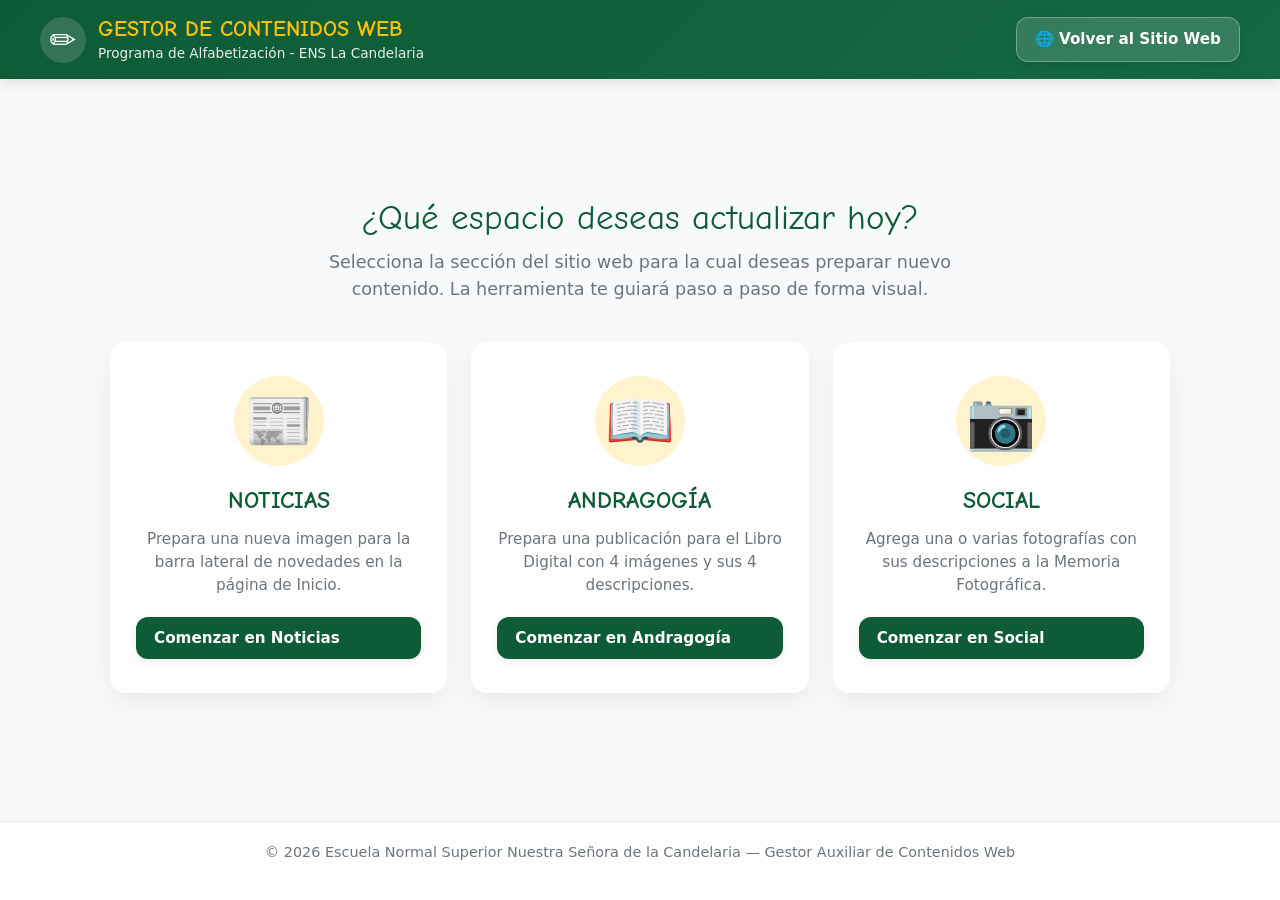
==== gestor/index.html @ 1190cb8b "adición de gestión se incluyo un espacio diseñado par ala publicación de los elementos actualizables" ====
<!DOCTYPE html>
<html lang="es">

<head>
    <meta charset="UTF-8">
    <meta name="viewport" content="width=device-width, initial-scale=1.0">
    <title>Gestor de Contenidos Web | Alfabetización ENS</title>
    <meta name="description" content="Herramienta intuitiva y visual para la preparación de contenidos de Noticias, Andragogía y Reseña Social.">
    <!-- Fonts -->
    <link rel="preconnect" href="https://fonts.googleapis.com">
    <link rel="preconnect" href="https://fonts.gstatic.com" crossorigin>
    <link href="https://fonts.googleapis.com/css2?family=Comic+Neue:wght@400;700&family=Patrick+Hand&display=swap" rel="stylesheet">
    <!-- Bootstrap 5 CDN -->
    <link href="https://cdn.jsdelivr.net/npm/bootstrap@5.3.2/dist/css/bootstrap.min.css" rel="stylesheet">
    <!-- Estilos del Gestor -->
    <link rel="stylesheet" href="./css/gestor.css">
</head>

<body>

    <!-- Encabezado Institucional -->
    <header class="gestor-header">
        <div class="gestor-header-container">
            <a href="../index.html" class="gestor-brand">
                <div class="gestor-brand-icon">✏️</div>
                <div class="gestor-brand-text">
                    <h1>GESTOR DE CONTENIDOS WEB</h1>
                    <p>Programa de Alfabetización - ENS La Candelaria</p>
                </div>
            </a>
            <div class="nav-controles-globales">
                <a href="../index.html" class="btn-gestor btn-gestor-outline-light">🌐 Volver al Sitio Web</a>
            </div>
        </div>
    </header>

    <!-- Barra de Navegación del Flujo Activo (Control de Pasos) -->
    <nav class="gestor-main" style="margin-bottom: 0; padding-bottom: 0;">
        <div id="barra-pasos" class="pasos-bar" style="display: none;">
            <div id="btn-inicio-nav" class="btn-gestor btn-gestor-secondary" style="margin-right: 15px; cursor: pointer;">
                🏠 Inicio
            </div>
            <div class="paso-item activo" id="paso-1">
                <div class="paso-numero">1</div>
                <span>Cargar Contenido</span>
            </div>
            <div class="paso-linea" id="linea-1"></div>
            <div class="paso-item" id="paso-2">
                <div class="paso-numero">2</div>
                <span>Vista Previa</span>
            </div>
            <div class="paso-linea" id="linea-2"></div>
            <div class="paso-item" id="paso-3">
                <div class="paso-numero">3</div>
                <span>Obtener Resultado</span>
            </div>
        </div>
    </nav>

    <!-- Área Principal de la Aplicación -->
    <main class="gestor-main">

        <!-- Banner de Alerta / Mensajes al Usuario -->
        <div id="alerta-mensaje" class="alert alert-warning alert-dismissible fade show" role="alert" style="display: none; border-radius: 12px;">
            <span id="alerta-texto"></span>
            <button type="button" class="btn-close" onclick="ocultarAlerta()"></button>
        </div>

        <!-- ====================================================================
             1. PANTALLA INICIAL (DASHBOARD - SELECCIÓN DE SECCIÓN)
             ==================================================================== -->
        <section id="seccion-inicio" class="seccion-flujo activa">
            <div class="panel-bienvenida">
                <h2>¿Qué espacio deseas actualizar hoy?</h2>
                <p>Selecciona la sección del sitio web para la cual deseas preparar nuevo contenido. La herramienta te guiará paso a paso de forma visual.</p>
            </div>

            <div class="grid-opciones-inicio">
                <!-- Tarjeta 1: Noticias -->
                <div class="tarjeta-opcion" onclick="iniciarModulo('noticias')">
                    <div class="tarjeta-icono">📰</div>
                    <div class="tarjeta-titulo">NOTICIAS</div>
                    <div class="tarjeta-desc">Prepara una nueva imagen para la barra lateral de novedades en la página de Inicio.</div>
                    <button class="btn-gestor btn-gestor-primary w-100 mt-auto">Comenzar en Noticias</button>
                </div>

                <!-- Tarjeta 2: Andragogía -->
                <div class="tarjeta-opcion" onclick="iniciarModulo('andragogia')">
                    <div class="tarjeta-icono">📖</div>
                    <div class="tarjeta-titulo">ANDRAGOGÍA</div>
                    <div class="tarjeta-desc">Prepara una publicación para el Libro Digital con 4 imágenes y sus 4 descripciones.</div>
                    <button class="btn-gestor btn-gestor-primary w-100 mt-auto">Comenzar en Andragogía</button>
                </div>

                <!-- Tarjeta 3: Social -->
                <div class="tarjeta-opcion" onclick="iniciarModulo('social')">
                    <div class="tarjeta-icono">📷</div>
                    <div class="tarjeta-titulo">SOCIAL</div>
                    <div class="tarjeta-desc">Agrega una o varias fotografías con sus descripciones a la Memoria Fotográfica.</div>
                    <button class="btn-gestor btn-gestor-primary w-100 mt-auto">Comenzar en Social</button>
                </div>
            </div>
        </section>

        <!-- ====================================================================
             2. MÓDULO DE NOTICIAS
             ==================================================================== -->
        <section id="seccion-noticias" class="seccion-flujo">

            <!-- Noticias - Paso 1: Cargar Imagen -->
            <div id="noticias-paso-1" class="flujo-paso-sub">
                <div class="text-center mb-4">
                    <h3 style="color: var(--verde-principal); font-family: var(--fuente-titulos);">Selecciona la imagen de la noticia</h3>
                    <p class="text-muted">Arrastra el archivo de imagen o haz clic en el recuadro para seleccionar desde tu computador.</p>
                </div>

                <div class="dropzone-container" id="noticias-dropzone" onclick="document.getElementById('noticias-file-input').click()">
                    <div class="dropzone-icon">🖼️</div>
                    <div class="dropzone-texto">Haz clic o arrastra tu imagen aquí</div>
                    <div class="dropzone-subtexto">Formatos aceptados: JPG, PNG, WEBP</div>
                    <button type="button" class="btn-gestor btn-gestor-primary">Seleccionar Imagen</button>
                    <input type="file" id="noticias-file-input" class="input-file-oculto" accept="image/*" onchange="cargarImagenNoticia(this.files[0])">
                </div>
            </div>

            <!-- Noticias - Paso 2: Previsualización -->
            <div id="noticias-paso-2" class="flujo-paso-sub" style="display: none;">
                <div class="text-center mb-3">
                    <h3 style="color: var(--verde-principal); font-family: var(--fuente-titulos);">Vista Previa de la Noticia</h3>
                    <p class="text-muted">Así lucirá tu imagen dentro de la barra lateral del sitio.</p>
                </div>

                <div class="row justify-content-center">
                    <div class="col-md-6">
                        <div class="preview-box">
                            <div class="preview-img-container">
                                <img id="noticias-img-preview" src="" alt="Vista Previa de Noticia">
                            </div>
                            <div class="d-flex justify-content-center gap-3">
                                <button class="btn-gestor btn-gestor-secondary" onclick="irAPasoNoticias(1)">📷 Cambiar Imagen</button>
                                <button class="btn-gestor btn-gestor-primary" onclick="confirmarNoticias()">✅ Confirmar e Ir al Resultado</button>
                            </div>
                        </div>
                    </div>
                </div>
            </div>

            <!-- Noticias - Paso 3: Código y Salida -->
            <div id="noticias-paso-3" class="flujo-paso-sub" style="display: none;">
                <div class="panel-salida">
                    <h3 class="text-center mb-3" style="color: var(--verde-principal); font-family: var(--fuente-titulos);">¡Contenido Preparado con Éxito! 🎉</h3>
                    <p class="text-center text-muted">Copia el fragmento de contenido preparado o descarga tu imagen optimizada.</p>

                    <label class="campo-label mb-2">Fragmento de contenido generado:</label>
                    <pre class="caja-codigo" id="noticias-codigo-output"></pre>

                    <div class="barra-acciones-final">
                        <button class="btn-gestor btn-gestor-warning" onclick="copiarCodigo('noticias-codigo-output')">📋 Copiar Código</button>
                        <button class="btn-gestor btn-gestor-primary" onclick="descargarImagenNoticia()">💾 Descargar Imagen</button>
                        <button class="btn-gestor btn-gestor-secondary" onclick="reiniciarFlujo()">➕ Preparar Otro Contenido</button>
                    </div>
                </div>
            </div>
        </section>

        <!-- ====================================================================
             3. MÓDULO DE ANDRAGOGÍA (4 Fotos + 4 Textos)
             ==================================================================== -->
        <section id="seccion-andragogia" class="seccion-flujo">

            <!-- Andragogía - Paso 1: Formulario -->
            <div id="andragogia-paso-1" class="flujo-paso-sub">
                <div class="text-center mb-4">
                    <h3 style="color: var(--verde-principal); font-family: var(--fuente-titulos);">Crear Publicación para el Libro Digital</h3>
                    <p class="text-muted">Carga 4 imágenes y escribe las 4 descripciones correspondientes para completar las 2 páginas del libro.</p>
                </div>

                <div class="grid-bloques-andragogia">

                    <!-- Bloque 1: Primera Página (Imagen Principal) -->
                    <div class="tarjeta-bloque-andro destacado">
                        <div class="bloque-andro-titulo">
                            <span>📄 Página 1 (Izquierda): Imagen Principal y Resumen</span>
                        </div>
                        <div class="bloque-andro-body">
                            <div class="campo-grupo">
                                <label class="campo-label">Fotografía Grande (Página 1)</label>
                                <div class="dropzone-container p-3" onclick="document.getElementById('andro-file-1').click()">
                                    <div id="andro-preview-thumb-1" class="mb-2">📷 Sin imagen seleccionada</div>
                                    <button type="button" class="btn-gestor btn-gestor-secondary btn-sm">Seleccionar Foto 1</button>
                                    <input type="file" id="andro-file-1" class="input-file-oculto" accept="image/*" onchange="cargarFotoAndro(0, this.files[0])">
                                </div>
                            </div>
                            <div class="campo-grupo">
                                <label class="campo-label">Texto explicativo principal (Página 1)</label>
                                <textarea id="andro-texto-1" class="campo-textarea" placeholder="Escribe aquí el texto amplio o descripción detallada para la primera página..."></textarea>
                            </div>
                        </div>
                    </div>

                    <!-- Bloque 2: Segunda Página - Foto 2 -->
                    <div class="tarjeta-bloque-andro">
                        <div class="bloque-andro-titulo">
                            <span>📄 Página 2 (Derecha) - Bloque Superior</span>
                        </div>
                        <div class="bloque-andro-body">
                            <div class="campo-grupo">
                                <label class="campo-label">Fotografía 2</label>
                                <div class="dropzone-container p-3" onclick="document.getElementById('andro-file-2').click()">
                                    <div id="andro-preview-thumb-2" class="mb-2">📷 Sin imagen seleccionada</div>
                                    <button type="button" class="btn-gestor btn-gestor-secondary btn-sm">Seleccionar Foto 2</button>
                                    <input type="file" id="andro-file-2" class="input-file-oculto" accept="image/*" onchange="cargarFotoAndro(1, this.files[0])">
                                </div>
                            </div>
                            <div class="campo-grupo">
                                <label class="campo-label">Descripción corta 2</label>
                                <textarea id="andro-texto-2" class="campo-textarea" placeholder="Descripción breve para la foto 2..."></textarea>
                            </div>
                        </div>
                    </div>

                    <!-- Bloque 3: Segunda Página - Foto 3 -->
                    <div class="tarjeta-bloque-andro">
                        <div class="bloque-andro-titulo">
                            <span>📄 Página 2 (Derecha) - Bloque Central</span>
                        </div>
                        <div class="bloque-andro-body">
                            <div class="campo-grupo">
                                <label class="campo-label">Fotografía 3</label>
                                <div class="dropzone-container p-3" onclick="document.getElementById('andro-file-3').click()">
                                    <div id="andro-preview-thumb-3" class="mb-2">📷 Sin imagen seleccionada</div>
                                    <button type="button" class="btn-gestor btn-gestor-secondary btn-sm">Seleccionar Foto 3</button>
                                    <input type="file" id="andro-file-3" class="input-file-oculto" accept="image/*" onchange="cargarFotoAndro(2, this.files[0])">
                                </div>
                            </div>
                            <div class="campo-grupo">
                                <label class="campo-label">Descripción corta 3</label>
                                <textarea id="andro-texto-3" class="campo-textarea" placeholder="Descripción breve para la foto 3..."></textarea>
                            </div>
                        </div>
                    </div>

                    <!-- Bloque 4: Segunda Página - Foto 4 -->
                    <div class="tarjeta-bloque-andro">
                        <div class="bloque-andro-titulo">
                            <span>📄 Página 2 (Derecha) - Bloque Inferior</span>
                        </div>
                        <div class="bloque-andro-body">
                            <div class="campo-grupo">
                                <label class="campo-label">Fotografía 4</label>
                                <div class="dropzone-container p-3" onclick="document.getElementById('andro-file-4').click()">
                                    <div id="andro-preview-thumb-4" class="mb-2">📷 Sin imagen seleccionada</div>
                                    <button type="button" class="btn-gestor btn-gestor-secondary btn-sm">Seleccionar Foto 4</button>
                                    <input type="file" id="andro-file-4" class="input-file-oculto" accept="image/*" onchange="cargarFotoAndro(3, this.files[0])">
                                </div>
                            </div>
                            <div class="campo-grupo">
                                <label class="campo-label">Descripción corta 4</label>
                                <textarea id="andro-texto-4" class="campo-textarea" placeholder="Descripción breve para la foto 4..."></textarea>
                            </div>
                        </div>
                    </div>
                </div>

                <div class="text-center mb-4">
                    <button class="btn-gestor btn-gestor-primary btn-lg" onclick="validarYVistaPreviaAndragogia()">👁️ Ver Vista Previa del Libro</button>
                </div>
            </div>

            <!-- Andragogía - Paso 2: Vista Previa Libro -->
            <div id="andragogia-paso-2" class="flujo-paso-sub" style="display: none;">
                <div class="text-center mb-3">
                    <h3 style="color: var(--verde-principal); font-family: var(--fuente-titulos);">Vista Previa del Libro Digital</h3>
                    <p class="text-muted">Así se visualizará la publicación de 2 páginas en la sección de Andragogía.</p>
                </div>

                <div class="libro-preview-wrapper">
                    <div class="libro-mock">
                        <!-- Página Izquierda -->
                        <div class="libro-pagina-izq">
                            <div class="foto-principal-container mb-3" style="height: 200px; background: #eee;">
                                <img id="andro-prev-img-1" src="" alt="Foto 1" style="width: 100%; height: 100%; object-fit: cover;">
                            </div>
                            <h4 style="color: var(--verde-principal); font-family: var(--fuente-titulos); margin-bottom: 8px;">Publicación de Andragogía</h4>
                            <p id="andro-prev-txt-1" style="font-size: 0.95rem; line-height: 1.5; color: #444; margin: 0;"></p>
                        </div>
                        <!-- Página Derecha -->
                        <div class="libro-pagina-der">
                            <div class="d-flex flex-column gap-2 h-100 justify-content-between">
                                <div class="d-flex gap-2 align-items-center p-2 rounded" style="background: #F5F5DC;">
                                    <img id="andro-prev-img-2" src="" style="width: 80px; height: 65px; object-fit: cover; border-radius: 4px;">
                                    <p id="andro-prev-txt-2" class="m-0 small text-dark"></p>
                                </div>
                                <div class="d-flex gap-2 align-items-center p-2 rounded" style="background: #F5F5DC;">
                                    <img id="andro-prev-img-3" src="" style="width: 80px; height: 65px; object-fit: cover; border-radius: 4px;">
                                    <p id="andro-prev-txt-3" class="m-0 small text-dark"></p>
                                </div>
                                <div class="d-flex gap-2 align-items-center p-2 rounded" style="background: #F5F5DC;">
                                    <img id="andro-prev-img-4" src="" style="width: 80px; height: 65px; object-fit: cover; border-radius: 4px;">
                                    <p id="andro-prev-txt-4" class="m-0 small text-dark"></p>
                                </div>
                            </div>
                        </div>
                    </div>
                </div>

                <div class="d-flex justify-content-center gap-3 mt-4">
                    <button class="btn-gestor btn-gestor-secondary" onclick="irAPasoAndragogia(1)">✏️ Modificar Datos</button>
                    <button class="btn-gestor btn-gestor-primary" onclick="confirmarAndragogia()">✅ Confirmar e Ir al Resultado</button>
                </div>
            </div>

            <!-- Andragogía - Paso 3: Salida -->
            <div id="andragogia-paso-3" class="flujo-paso-sub" style="display: none;">
                <div class="panel-salida">
                    <h3 class="text-center mb-3" style="color: var(--verde-principal); font-family: var(--fuente-titulos);">¡Publicación de Libro Generada! 🎉</h3>
                    <p class="text-center text-muted">Copia la estructura HTML para agregar a `andragogia.html` o descarga los archivos procesados.</p>

                    <label class="campo-label mb-2">Estructura de la publicación preparada:</label>
                    <pre class="caja-codigo" id="andragogia-codigo-output"></pre>

                    <div class="barra-acciones-final">
                        <button class="btn-gestor btn-gestor-warning" onclick="copiarCodigo('andragogia-codigo-output')">📋 Copiar Código HTML</button>
                        <button class="btn-gestor btn-gestor-primary" onclick="descargarImagenesAndragogia()">💾 Descargar Imágenes</button>
                        <button class="btn-gestor btn-gestor-secondary" onclick="reiniciarFlujo()">➕ Preparar Otra Publicación</button>
                    </div>
                </div>
            </div>
        </section>

        <!-- ====================================================================
             4. MÓDULO SOCIAL (Fotografías Polaroid Dinámicas)
             ==================================================================== -->
        <section id="seccion-social" class="seccion-flujo">

            <!-- Social - Paso 1: Agregar Fotografías -->
            <div id="social-paso-1" class="flujo-paso-sub">
                <div class="d-flex justify-content-between align-items-center mb-4 flex-wrap gap-2">
                    <div>
                        <h3 style="color: var(--verde-principal); font-family: var(--fuente-titulos); margin: 0;">Álbum de Memoria Fotográfica</h3>
                        <p class="text-muted m-0">Agrega las fotografías que deseas incorporar al álbum social.</p>
                    </div>
                    <button class="btn-gestor btn-gestor-primary" onclick="agregarTarjetaFotoSocial()">➕ Agregar Fotografía</button>
                </div>

                <!-- Lista Dinámica de Tarjetas de Edición -->
                <div id="contenedor-fotos-social" class="lista-fotos-social">
                    <!-- Se llenará dinámicamente mediante JS -->
                </div>

                <div class="text-center my-4">
                    <button class="btn-gestor btn-gestor-primary btn-lg" onclick="validarYVistaPreviaSocial()">👁️ Ver Vista Previa del Álbum</button>
                </div>
            </div>

            <!-- Social - Paso 2: Vista Previa Polaroid y Lightbox -->
            <div id="social-paso-2" class="flujo-paso-sub" style="display: none;">
                <div class="text-center mb-3">
                    <h3 style="color: var(--verde-principal); font-family: var(--fuente-titulos);">Vista Previa de la Galería Social</h3>
                    <p class="text-muted">Haz clic en cualquier fotografía para probar la vista ampliada (Lightbox).</p>
                </div>

                <div id="galeria-preview-social" class="galeria-polaroid-preview mb-4">
                    <!-- Se renderizan las polaroids mediante JS -->
                </div>

                <div class="d-flex justify-content-center gap-3">
                    <button class="btn-gestor btn-gestor-secondary" onclick="irAPasoSocial(1)">✏️ Modificar Fotos</button>
                    <button class="btn-gestor btn-gestor-primary" onclick="confirmarSocial()">✅ Confirmar e Ir al Resultado</button>
                </div>
            </div>

            <!-- Social - Paso 3: Salida -->
            <div id="social-paso-3" class="flujo-paso-sub" style="display: none;">
                <div class="panel-salida">
                    <h3 class="text-center mb-3" style="color: var(--verde-principal); font-family: var(--fuente-titulos);">¡Álbum Social Preparado! 🎉</h3>
                    <p class="text-center text-muted">Copia los elementos `<article class="foto-polaroid">` generados para incorporarlos a `social.html`.</p>

                    <label class="campo-label mb-2">Código HTML del álbum generado:</label>
                    <pre class="caja-codigo" id="social-codigo-output"></pre>

                    <div class="barra-acciones-final">
                        <button class="btn-gestor btn-gestor-warning" onclick="copiarCodigo('social-codigo-output')">📋 Copiar Código HTML</button>
                        <button class="btn-gestor btn-gestor-primary" onclick="descargarFotosSocial()">💾 Descargar Imágenes</button>
                        <button class="btn-gestor btn-gestor-secondary" onclick="reiniciarFlujo()">➕ Preparar Otro Álbum</button>
                    </div>
                </div>
            </div>
        </section>

    </main>

    <!-- Modal Lightbox para Vista Ampliada en Social -->
    <div id="modal-lightbox" class="modal-lightbox">
        <div class="lightbox-contenido">
            <button class="lightbox-cerrar" onclick="cerrarLightbox()">&times;</button>
            <img id="lightbox-img-target" class="lightbox-img" src="" alt="Ampliación de fotografía">
            <div id="lightbox-txt-target" class="lightbox-caption"></div>
        </div>
    </div>

    <!-- Pie de Página del Gestor -->
    <footer class="gestor-footer">
        <p>&copy; 2026 Escuela Normal Superior Nuestra Señora de la Candelaria — Gestor Auxiliar de Contenidos Web</p>
    </footer>

    <!-- Scripts Modulares -->
    <script src="./js/app.js"></script>
    <script src="./js/noticias.js"></script>
    <script src="./js/andragogia.js"></script>
    <script src="./js/social.js"></script>
</body>

</html>
---- gestor/css/gestor.css ----
/* ==========================================================================
   GESTOR DE CONTENIDOS WEB — ALFABETIZACIÓN
   Estilos CSS Principales (Modernos, Institucionales y Adaptables)
   ========================================================================== */

:root {
    --verde-principal: #0e5b37;
    --verde-secundario: #198754;
    --verde-hover: #0a4227;
    --amarillo-destacado: #ffc107;
    --amarillo-suave: #fff3cd;
    --beige-libro: #F5F5DC;
    --fondo-cuerpo: #f8f9fa;
    --tarjeta-bg: #ffffff;
    --texto-oscuro: #212529;
    --texto-mutado: #6c757d;
    --borde-suave: #e9ecef;
    --borde-fuerte: #ced4da;
    --sombra-tarjeta: 0 10px 25px rgba(0, 0, 0, 0.06);
    --sombra-hover: 0 15px 35px rgba(14, 91, 55, 0.15);
    --radio-borde: 16px;
    --fuente-titulos: 'Comic Neue', 'Segoe UI', sans-serif;
    --fuente-cuerpo: 'system-ui', -apple-system, sans-serif;
}

body {
    background-color: var(--fondo-cuerpo);
    font-family: var(--fuente-cuerpo);
    color: var(--texto-oscuro);
    margin: 0;
    padding: 0;
    min-height: 100vh;
    display: flex;
    flex-direction: column;
}

/* ── Encabezado Institucional ── */
.gestor-header {
    background: linear-gradient(135deg, var(--verde-principal) 0%, #136941 100%);
    color: white;
    padding: 16px 24px;
    box-shadow: 0 4px 12px rgba(0, 0, 0, 0.1);
    position: sticky;
    top: 0;
    z-index: 1000;
}

.gestor-header-container {
    max-width: 1200px;
    margin: 0 auto;
    display: flex;
    justify-content: space-between;
    align-items: center;
    flex-wrap: wrap;
    gap: 12px;
}

.gestor-brand {
    display: flex;
    align-items: center;
    gap: 12px;
    text-decoration: none;
    color: white;
}

.gestor-brand-icon {
    font-size: 2rem;
    background: rgba(255, 255, 255, 0.15);
    width: 46px;
    height: 46px;
    border-radius: 50%;
    display: flex;
    align-items: center;
    justify-content: center;
}

.gestor-brand-text h1 {
    font-family: var(--fuente-titulos);
    font-size: 1.4rem;
    font-weight: 700;
    margin: 0;
    color: var(--amarillo-destacado);
    line-height: 1.2;
}

.gestor-brand-text p {
    margin: 0;
    font-size: 0.85rem;
    opacity: 0.9;
}

/* ── Botones Globales de Navegación ── */
.nav-controles-globales {
    display: flex;
    align-items: center;
    gap: 10px;
}

.btn-gestor {
    display: inline-flex;
    align-items: center;
    gap: 8px;
    padding: 10px 18px;
    font-size: 0.95rem;
    font-weight: 600;
    border-radius: 12px;
    border: none;
    cursor: pointer;
    transition: all 0.25s ease;
    text-decoration: none;
    box-shadow: 0 3px 8px rgba(0, 0, 0, 0.08);
}

.btn-gestor:active {
    transform: translateY(1px);
}

.btn-gestor-primary {
    background-color: var(--verde-principal);
    color: white;
}

.btn-gestor-primary:hover {
    background-color: var(--verde-secundario);
    color: white;
    box-shadow: 0 6px 16px rgba(25, 135, 84, 0.3);
}

.btn-gestor-secondary {
    background-color: #e9ecef;
    color: #495057;
}

.btn-gestor-secondary:hover {
    background-color: #dee2e6;
    color: #212529;
}

.btn-gestor-warning {
    background-color: var(--amarillo-destacado);
    color: #212529;
}

.btn-gestor-warning:hover {
    background-color: #e0a800;
}

.btn-gestor-outline-light {
    background: rgba(255, 255, 255, 0.15);
    color: white;
    border: 1px solid rgba(255, 255, 255, 0.3);
}

.btn-gestor-outline-light:hover {
    background: rgba(255, 255, 255, 0.28);
    color: white;
}

.btn-gestor-danger {
    background-color: #dc3545;
    color: white;
}

.btn-gestor-danger:hover {
    background-color: #bb2d3b;
}

/* ── Contenedor Principal ── */
.gestor-main {
    max-width: 1100px;
    width: 100%;
    margin: 30px auto;
    padding: 0 20px;
    flex: 1;
}

/* ── Indicador de Pasos ── */
.pasos-bar {
    display: flex;
    justify-content: center;
    align-items: center;
    margin-bottom: 30px;
    background: white;
    padding: 16px 24px;
    border-radius: 16px;
    box-shadow: var(--sombra-tarjeta);
    gap: 16px;
    overflow-x: auto;
}

.paso-item {
    display: flex;
    align-items: center;
    gap: 10px;
    color: var(--texto-mutado);
    font-weight: 600;
    font-size: 0.95rem;
    white-space: nowrap;
}

.paso-numero {
    width: 34px;
    height: 34px;
    border-radius: 50%;
    background: #e9ecef;
    color: var(--texto-mutado);
    display: flex;
    align-items: center;
    justify-content: center;
    font-weight: 700;
    transition: all 0.3s ease;
}

.paso-item.activo {
    color: var(--verde-principal);
}

.paso-item.activo .paso-numero {
    background: var(--verde-principal);
    color: white;
}

.paso-item.completado .paso-numero {
    background: var(--verde-secundario);
    color: white;
}

.paso-linea {
    flex: 1;
    height: 3px;
    background: #e9ecef;
    min-width: 30px;
}

.paso-linea.activo {
    background: var(--verde-secundario);
}

/* ── Vistas del Flujo (Ocultar/Mostrar) ── */
.seccion-flujo {
    display: none;
    animation: fadeIn 0.35s cubic-bezier(0.16, 1, 0.3, 1);
}

.seccion-flujo.activa {
    display: block;
}

@keyframes fadeIn {
    from { opacity: 0; transform: translateY(12px); }
    to { opacity: 1; transform: translateY(0); }
}

/* ── Dashboard de Inicio (Pantalla Inicial) ── */
.panel-bienvenida {
    text-align: center;
    margin-bottom: 40px;
}

.panel-bienvenida h2 {
    font-family: var(--fuente-titulos);
    font-size: 2.2rem;
    color: var(--verde-principal);
    margin-bottom: 10px;
}

.panel-bienvenida p {
    font-size: 1.1rem;
    color: var(--texto-mutado);
    max-width: 650px;
    margin: 0 auto;
}

.grid-opciones-inicio {
    display: grid;
    grid-template-columns: repeat(auto-fit, minmax(280px, 1fr));
    gap: 24px;
    margin-top: 30px;
}

.tarjeta-opcion {
    background: white;
    border-radius: var(--radio-borde);
    padding: 32px 24px;
    text-align: center;
    box-shadow: var(--sombra-tarjeta);
    border: 2px solid transparent;
    cursor: pointer;
    transition: all 0.3s ease;
    display: flex;
    flex-direction: column;
    align-items: center;
}

.tarjeta-opcion:hover {
    border-color: var(--verde-principal);
    transform: translateY(-6px);
    box-shadow: var(--sombra-hover);
}

.tarjeta-icono {
    font-size: 3.5rem;
    margin-bottom: 16px;
    background: var(--amarillo-suave);
    width: 90px;
    height: 90px;
    border-radius: 50%;
    display: flex;
    align-items: center;
    justify-content: center;
    transition: transform 0.3s ease;
}

.tarjeta-opcion:hover .tarjeta-icono {
    transform: scale(1.1);
}

.tarjeta-titulo {
    font-family: var(--fuente-titulos);
    font-size: 1.5rem;
    color: var(--verde-principal);
    margin-bottom: 10px;
    font-weight: 700;
}

.tarjeta-desc {
    font-size: 0.95rem;
    color: var(--texto-mutado);
    line-height: 1.5;
    margin-bottom: 20px;
}

/* ── Zonas de Carga de Imagen (Dropzone) ── */
.dropzone-container {
    border: 3px dashed #b0bec5;
    background: #f8fafc;
    border-radius: var(--radio-borde);
    padding: 40px 20px;
    text-align: center;
    cursor: pointer;
    transition: all 0.3s ease;
    position: relative;
}

.dropzone-container:hover, .dropzone-container.dragover {
    border-color: var(--verde-principal);
    background: #eef7f2;
}

.dropzone-icon {
    font-size: 3.5rem;
    color: var(--verde-principal);
    margin-bottom: 12px;
}

.dropzone-texto {
    font-size: 1.1rem;
    font-weight: 600;
    color: var(--texto-oscuro);
    margin-bottom: 6px;
}

.dropzone-subtexto {
    font-size: 0.9rem;
    color: var(--texto-mutado);
    margin-bottom: 16px;
}

.input-file-oculto {
    position: absolute;
    inset: 0;
    opacity: 0;
    cursor: pointer;
    width: 100%;
    height: 100%;
}

/* ── Previsualización de Imagen Cargada ── */
.preview-box {
    background: white;
    border-radius: var(--radio-borde);
    padding: 24px;
    box-shadow: var(--sombra-tarjeta);
    margin-top: 20px;
    text-align: center;
}

.preview-img-container {
    max-height: 380px;
    overflow: hidden;
    border-radius: 12px;
    border: 1px solid var(--borde-suave);
    margin-bottom: 16px;
    background: #000;
    display: flex;
    justify-content: center;
    align-items: center;
}

.preview-img-container img {
    max-width: 100%;
    max-height: 380px;
    object-fit: contain;
}

/* ── Módulo Andragogía: Formulario de 4 Bloques ── */
.grid-bloques-andragogia {
    display: grid;
    grid-template-columns: 1fr;
    gap: 24px;
    margin-bottom: 30px;
}

.tarjeta-bloque-andro {
    background: white;
    border-radius: var(--radio-borde);
    padding: 24px;
    box-shadow: var(--sombra-tarjeta);
    border-left: 6px solid var(--verde-principal);
}

.tarjeta-bloque-andro.destacado {
    border-left-color: var(--amarillo-destacado);
    background: #fffdf5;
}

.bloque-andro-titulo {
    font-family: var(--fuente-titulos);
    font-size: 1.25rem;
    color: var(--verde-principal);
    margin-bottom: 16px;
    display: flex;
    align-items: center;
    gap: 10px;
}

.bloque-andro-body {
    display: grid;
    grid-template-columns: 1fr 1fr;
    gap: 20px;
}

@media (max-width: 768px) {
    .bloque-andro-body {
        grid-template-columns: 1fr;
    }
}

.campo-grupo {
    display: flex;
    flex-direction: column;
    gap: 8px;
}

.campo-label {
    font-weight: 600;
    font-size: 0.95rem;
    color: var(--texto-oscuro);
}

.campo-textarea {
    width: 100%;
    min-height: 90px;
    padding: 12px;
    border-radius: 10px;
    border: 1px solid var(--borde-fuerte);
    font-family: inherit;
    font-size: 0.95rem;
    resize: vertical;
    box-sizing: border-box;
}

.campo-textarea:focus {
    outline: none;
    border-color: var(--verde-principal);
    box-shadow: 0 0 0 3px rgba(14, 91, 55, 0.15);
}

/* ── Simulación de Libro Digital 3D (Andragogía Preview) ── */
.libro-preview-wrapper {
    background: #143e27;
    padding: 30px 15px;
    border-radius: var(--radio-borde);
    color: white;
    margin: 20px 0;
    box-shadow: inset 0 0 20px rgba(0, 0, 0, 0.4);
}

.libro-mock {
    display: flex;
    background: white;
    color: var(--texto-oscuro);
    border-radius: 8px;
    box-shadow: 0 15px 35px rgba(0,0,0,0.5);
    min-height: 420px;
    overflow: hidden;
}

@media (max-width: 900px) {
    .libro-mock {
        flex-direction: column;
    }
}

.libro-pagina-izq, .libro-pagina-der {
    flex: 1;
    padding: 20px;
    box-sizing: border-box;
    display: flex;
    flex-direction: column;
}

.libro-pagina-izq {
    border-right: 2px dashed #ddd;
    background: linear-gradient(to right, #fcfcfc 95%, #eaeaea 100%);
}

.libro-pagina-der {
    background: linear-gradient(to left, #fcfcfc 95%, #eaeaea 100%);
}

/* ── Módulo Social: Tarjetas Polaroid Dinámicas ── */
.lista-fotos-social {
    display: grid;
    grid-template-columns: repeat(auto-fill, minmax(300px, 1fr));
    gap: 20px;
    margin: 20px 0;
}

.tarjeta-foto-edicion {
    background: white;
    border-radius: var(--radio-borde);
    padding: 16px;
    box-shadow: var(--sombra-tarjeta);
    border: 1px solid var(--borde-suave);
    position: relative;
}

.tarjeta-foto-header {
    display: flex;
    justify-content: space-between;
    align-items: center;
    margin-bottom: 12px;
}

.foto-num-badge {
    background: var(--verde-principal);
    color: white;
    font-weight: 700;
    padding: 4px 10px;
    border-radius: 20px;
    font-size: 0.85rem;
}

/* ── Galería Polaroid Preview ── */
.galeria-polaroid-preview {
    display: grid;
    grid-template-columns: repeat(auto-fill, minmax(220px, 1fr));
    gap: 20px;
    padding: 20px;
    background: #e9ecef;
    border-radius: var(--radio-borde);
}

.polaroid-preview-item {
    background: white;
    padding: 12px 12px 18px;
    box-shadow: 0 4px 12px rgba(0,0,0,0.12);
    transform: rotate(-1deg);
    transition: transform 0.25s ease;
    cursor: pointer;
}

.polaroid-preview-item:nth-child(even) {
    transform: rotate(1.5deg);
}

.polaroid-preview-item:hover {
    transform: scale(1.05) rotate(0deg);
    z-index: 10;
}

.polaroid-preview-img {
    width: 100%;
    height: 170px;
    object-fit: cover;
    margin-bottom: 10px;
}

.polaroid-preview-txt {
    font-family: 'Patrick Hand', 'Comic Neue', cursive;
    font-size: 1.05rem;
    line-height: 1.3;
    color: #333;
    margin: 0;
}

/* ── Modal Lightbox ── */
.modal-lightbox {
    position: fixed;
    inset: 0;
    background: rgba(0, 0, 0, 0.85);
    display: none;
    align-items: center;
    justify-content: center;
    z-index: 2000;
    padding: 20px;
}

.modal-lightbox.activo {
    display: flex;
}

.lightbox-contenido {
    background: white;
    max-width: 700px;
    width: 100%;
    border-radius: 16px;
    overflow: hidden;
    position: relative;
    box-shadow: 0 20px 40px rgba(0,0,0,0.5);
    animation: zoomIn 0.3s ease;
}

@keyframes zoomIn {
    from { transform: scale(0.85); opacity: 0; }
    to { transform: scale(1); opacity: 1; }
}

.lightbox-cerrar {
    position: absolute;
    top: 12px;
    right: 16px;
    font-size: 1.8rem;
    color: #333;
    background: rgba(255, 255, 255, 0.8);
    width: 40px;
    height: 40px;
    border-radius: 50%;
    display: flex;
    align-items: center;
    justify-content: center;
    cursor: pointer;
    border: none;
    z-index: 10;
}

.lightbox-img {
    width: 100%;
    max-height: 450px;
    object-fit: contain;
    background: #000;
}

.lightbox-caption {
    padding: 20px;
    font-size: 1.1rem;
    color: #333;
    background: #fff;
    border-top: 1px solid #eee;
}

/* ── Panel de Salida / Código Generado ── */
.panel-salida {
    background: white;
    border-radius: var(--radio-borde);
    padding: 28px;
    box-shadow: var(--sombra-tarjeta);
}

.caja-codigo {
    background: #1e1e1e;
    color: #d4d4d4;
    padding: 18px;
    border-radius: 12px;
    font-family: 'Consolas', 'Courier New', monospace;
    font-size: 0.9rem;
    overflow-x: auto;
    max-height: 320px;
    white-space: pre-wrap;
    word-break: break-all;
    border: 1px solid #333;
}

.barra-acciones-final {
    display: flex;
    gap: 12px;
    justify-content: center;
    flex-wrap: wrap;
    margin-top: 24px;
}

/* ── Footer del Gestor ── */
.gestor-footer {
    text-align: center;
    padding: 20px;
    color: var(--texto-mutado);
    font-size: 0.9rem;
    border-top: 1px solid var(--borde-suave);
    background: white;
    margin-top: 40px;
}
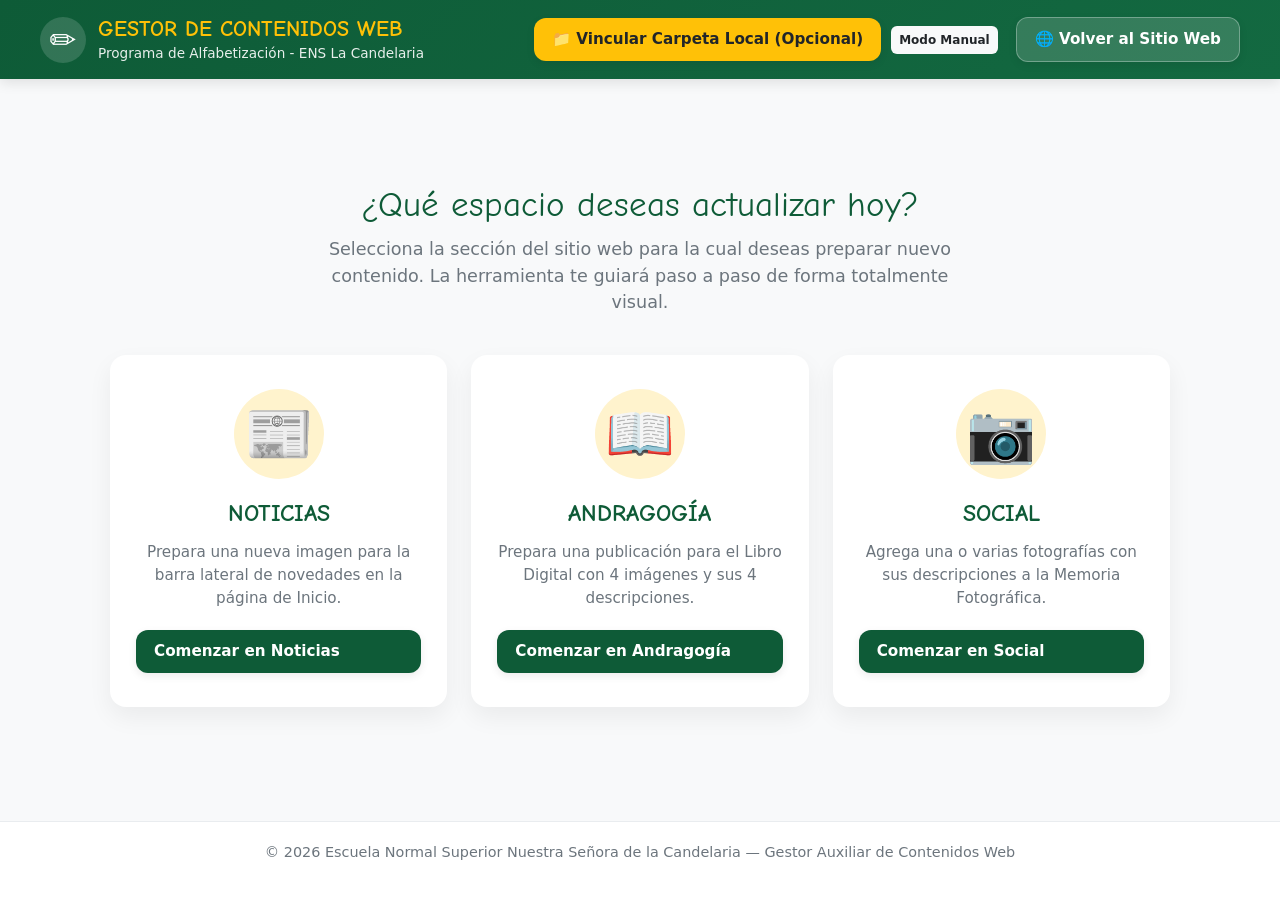
==== commit 1afbb77b: "prueva analisis de prueva para la carga de archivos" ====
--- a/gestor/index.html
+++ b/gestor/index.html
@@ -29,6 +29,8 @@
                 </div>
             </a>
             <div class="nav-controles-globales">
+                <button id="btn-vincular-carpeta" class="btn-gestor btn-gestor-warning btn-sm" onclick="vincularCarpetaProyecto()">📁 Vincular Carpeta Local (Opcional)</button>
+                <span id="badge-estado-carpeta" class="badge bg-light text-dark p-2 me-2">Modo Manual</span>
                 <a href="../index.html" class="btn-gestor btn-gestor-outline-light">🌐 Volver al Sitio Web</a>
             </div>
         </div>
@@ -72,7 +74,7 @@
         <section id="seccion-inicio" class="seccion-flujo activa">
             <div class="panel-bienvenida">
                 <h2>¿Qué espacio deseas actualizar hoy?</h2>
-                <p>Selecciona la sección del sitio web para la cual deseas preparar nuevo contenido. La herramienta te guiará paso a paso de forma visual.</p>
+                <p>Selecciona la sección del sitio web para la cual deseas preparar nuevo contenido. La herramienta te guiará paso a paso de forma totalmente visual.</p>
             </div>
 
             <div class="grid-opciones-inicio">
@@ -114,7 +116,7 @@
                     <p class="text-muted">Arrastra el archivo de imagen o haz clic en el recuadro para seleccionar desde tu computador.</p>
                 </div>
 
-                <div class="dropzone-container" id="noticias-dropzone" onclick="document.getElementById('noticias-file-input').click()">
+                <div class="dropzone-container" id="noticias-dropzone">
                     <div class="dropzone-icon">🖼️</div>
                     <div class="dropzone-texto">Haz clic o arrastra tu imagen aquí</div>
                     <div class="dropzone-subtexto">Formatos aceptados: JPG, PNG, WEBP</div>
@@ -149,13 +151,17 @@
             <div id="noticias-paso-3" class="flujo-paso-sub" style="display: none;">
                 <div class="panel-salida">
                     <h3 class="text-center mb-3" style="color: var(--verde-principal); font-family: var(--fuente-titulos);">¡Contenido Preparado con Éxito! 🎉</h3>
-                    <p class="text-center text-muted">Copia el fragmento de contenido preparado o descarga tu imagen optimizada.</p>
-
-                    <label class="campo-label mb-2">Fragmento de contenido generado:</label>
+                    <p class="text-center text-muted">Copia el fragmento de código o descarga la imagen para integrarlo en tu proyecto.</p>
+
+                    <div id="contenedor-auto-noticias" class="text-center my-3" style="display: none;">
+                        <button id="btn-guardar-directo-noticias" class="btn-gestor btn-gestor-primary btn-lg" onclick="guardarNoticiaDirectoEnDisco()">🚀 GUARDAR AUTOMÁTICAMENTE EN EL SITIO</button>
+                    </div>
+
+                    <label class="campo-label mb-2">Fragmento de contenido generado (para copiar en <code>index.html</code>):</label>
                     <pre class="caja-codigo" id="noticias-codigo-output"></pre>
 
                     <div class="barra-acciones-final">
-                        <button class="btn-gestor btn-gestor-warning" onclick="copiarCodigo('noticias-codigo-output')">📋 Copiar Código</button>
+                        <button class="btn-gestor btn-gestor-warning" onclick="copiarCodigo('noticias-codigo-output')">📋 Copiar Código HTML</button>
                         <button class="btn-gestor btn-gestor-primary" onclick="descargarImagenNoticia()">💾 Descargar Imagen</button>
                         <button class="btn-gestor btn-gestor-secondary" onclick="reiniciarFlujo()">➕ Preparar Otro Contenido</button>
                     </div>
@@ -185,7 +191,7 @@
                         <div class="bloque-andro-body">
                             <div class="campo-grupo">
                                 <label class="campo-label">Fotografía Grande (Página 1)</label>
-                                <div class="dropzone-container p-3" onclick="document.getElementById('andro-file-1').click()">
+                                <div class="dropzone-container p-3">
                                     <div id="andro-preview-thumb-1" class="mb-2">📷 Sin imagen seleccionada</div>
                                     <button type="button" class="btn-gestor btn-gestor-secondary btn-sm">Seleccionar Foto 1</button>
                                     <input type="file" id="andro-file-1" class="input-file-oculto" accept="image/*" onchange="cargarFotoAndro(0, this.files[0])">
@@ -206,7 +212,7 @@
                         <div class="bloque-andro-body">
                             <div class="campo-grupo">
                                 <label class="campo-label">Fotografía 2</label>
-                                <div class="dropzone-container p-3" onclick="document.getElementById('andro-file-2').click()">
+                                <div class="dropzone-container p-3">
                                     <div id="andro-preview-thumb-2" class="mb-2">📷 Sin imagen seleccionada</div>
                                     <button type="button" class="btn-gestor btn-gestor-secondary btn-sm">Seleccionar Foto 2</button>
                                     <input type="file" id="andro-file-2" class="input-file-oculto" accept="image/*" onchange="cargarFotoAndro(1, this.files[0])">
@@ -227,7 +233,7 @@
                         <div class="bloque-andro-body">
                             <div class="campo-grupo">
                                 <label class="campo-label">Fotografía 3</label>
-                                <div class="dropzone-container p-3" onclick="document.getElementById('andro-file-3').click()">
+                                <div class="dropzone-container p-3">
                                     <div id="andro-preview-thumb-3" class="mb-2">📷 Sin imagen seleccionada</div>
                                     <button type="button" class="btn-gestor btn-gestor-secondary btn-sm">Seleccionar Foto 3</button>
                                     <input type="file" id="andro-file-3" class="input-file-oculto" accept="image/*" onchange="cargarFotoAndro(2, this.files[0])">
@@ -248,7 +254,7 @@
                         <div class="bloque-andro-body">
                             <div class="campo-grupo">
                                 <label class="campo-label">Fotografía 4</label>
-                                <div class="dropzone-container p-3" onclick="document.getElementById('andro-file-4').click()">
+                                <div class="dropzone-container p-3">
                                     <div id="andro-preview-thumb-4" class="mb-2">📷 Sin imagen seleccionada</div>
                                     <button type="button" class="btn-gestor btn-gestor-secondary btn-sm">Seleccionar Foto 4</button>
                                     <input type="file" id="andro-file-4" class="input-file-oculto" accept="image/*" onchange="cargarFotoAndro(3, this.files[0])">
@@ -314,9 +320,13 @@
             <div id="andragogia-paso-3" class="flujo-paso-sub" style="display: none;">
                 <div class="panel-salida">
                     <h3 class="text-center mb-3" style="color: var(--verde-principal); font-family: var(--fuente-titulos);">¡Publicación de Libro Generada! 🎉</h3>
-                    <p class="text-center text-muted">Copia la estructura HTML para agregar a `andragogia.html` o descarga los archivos procesados.</p>
-
-                    <label class="campo-label mb-2">Estructura de la publicación preparada:</label>
+                    <p class="text-center text-muted">Copia la estructura HTML para agregarla a <code>andragogia.html</code> o descarga tus imágenes.</p>
+
+                    <div id="contenedor-auto-andro" class="text-center my-3" style="display: none;">
+                        <button id="btn-guardar-directo-andro" class="btn-gestor btn-gestor-primary btn-lg" onclick="guardarAndragogiaDirectoEnDisco()">🚀 GUARDAR AUTOMÁTICAMENTE EN EL SITIO</button>
+                    </div>
+
+                    <label class="campo-label mb-2">Estructura de la publicación preparada (para copiar en <code>andragogia.html</code>):</label>
                     <pre class="caja-codigo" id="andragogia-codigo-output"></pre>
 
                     <div class="barra-acciones-final">
@@ -374,9 +384,13 @@
             <div id="social-paso-3" class="flujo-paso-sub" style="display: none;">
                 <div class="panel-salida">
                     <h3 class="text-center mb-3" style="color: var(--verde-principal); font-family: var(--fuente-titulos);">¡Álbum Social Preparado! 🎉</h3>
-                    <p class="text-center text-muted">Copia los elementos `<article class="foto-polaroid">` generados para incorporarlos a `social.html`.</p>
-
-                    <label class="campo-label mb-2">Código HTML del álbum generado:</label>
+                    <p class="text-center text-muted">Copia los elementos de fotografía para agregarlos a <code>social.html</code> o descarga tus fotos.</p>
+
+                    <div id="contenedor-auto-social" class="text-center my-3" style="display: none;">
+                        <button id="btn-guardar-directo-social" class="btn-gestor btn-gestor-primary btn-lg" onclick="guardarSocialDirectoEnDisco()">🚀 GUARDAR AUTOMÁTICAMENTE EN EL SITIO</button>
+                    </div>
+
+                    <label class="campo-label mb-2">Código HTML del álbum generado (para copiar en <code>social.html</code>):</label>
                     <pre class="caja-codigo" id="social-codigo-output"></pre>
 
                     <div class="barra-acciones-final">
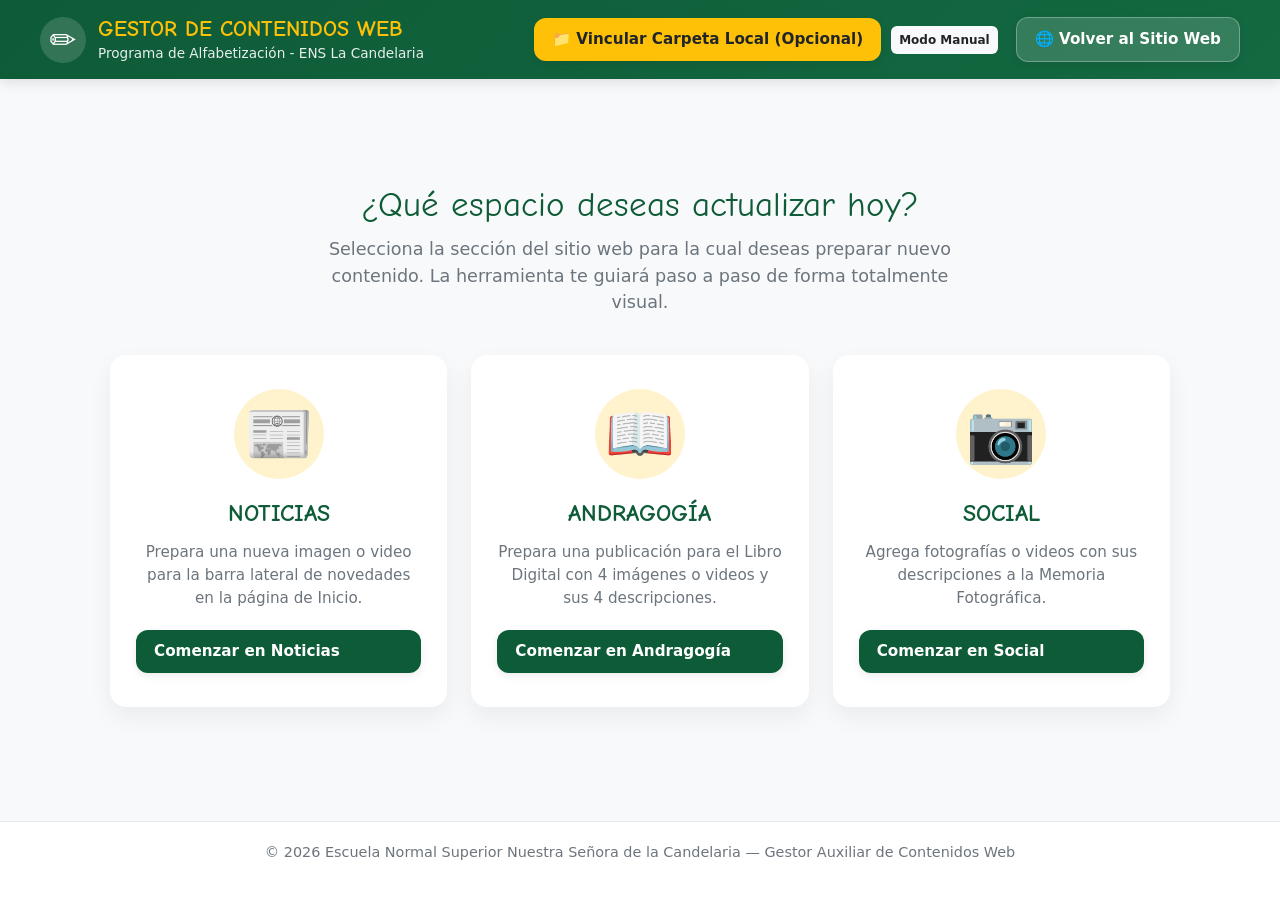
==== commit db5960fc: "rediseño y optimización Corrección del sistema de subida de vídeos. Mejora del diseño visual de la p" ====
--- a/gestor/index.html
+++ b/gestor/index.html
@@ -82,7 +82,7 @@
                 <div class="tarjeta-opcion" onclick="iniciarModulo('noticias')">
                     <div class="tarjeta-icono">📰</div>
                     <div class="tarjeta-titulo">NOTICIAS</div>
-                    <div class="tarjeta-desc">Prepara una nueva imagen para la barra lateral de novedades en la página de Inicio.</div>
+                    <div class="tarjeta-desc">Prepara una nueva imagen o video para la barra lateral de novedades en la página de Inicio.</div>
                     <button class="btn-gestor btn-gestor-primary w-100 mt-auto">Comenzar en Noticias</button>
                 </div>
 
@@ -90,7 +90,7 @@
                 <div class="tarjeta-opcion" onclick="iniciarModulo('andragogia')">
                     <div class="tarjeta-icono">📖</div>
                     <div class="tarjeta-titulo">ANDRAGOGÍA</div>
-                    <div class="tarjeta-desc">Prepara una publicación para el Libro Digital con 4 imágenes y sus 4 descripciones.</div>
+                    <div class="tarjeta-desc">Prepara una publicación para el Libro Digital con 4 imágenes o videos y sus 4 descripciones.</div>
                     <button class="btn-gestor btn-gestor-primary w-100 mt-auto">Comenzar en Andragogía</button>
                 </div>
 
@@ -98,7 +98,7 @@
                 <div class="tarjeta-opcion" onclick="iniciarModulo('social')">
                     <div class="tarjeta-icono">📷</div>
                     <div class="tarjeta-titulo">SOCIAL</div>
-                    <div class="tarjeta-desc">Agrega una o varias fotografías con sus descripciones a la Memoria Fotográfica.</div>
+                    <div class="tarjeta-desc">Agrega fotografías o videos con sus descripciones a la Memoria Fotográfica.</div>
                     <button class="btn-gestor btn-gestor-primary w-100 mt-auto">Comenzar en Social</button>
                 </div>
             </div>
@@ -109,19 +109,19 @@
              ==================================================================== -->
         <section id="seccion-noticias" class="seccion-flujo">
 
-            <!-- Noticias - Paso 1: Cargar Imagen -->
+            <!-- Noticias - Paso 1: Cargar Imagen o Video -->
             <div id="noticias-paso-1" class="flujo-paso-sub">
                 <div class="text-center mb-4">
-                    <h3 style="color: var(--verde-principal); font-family: var(--fuente-titulos);">Selecciona la imagen de la noticia</h3>
-                    <p class="text-muted">Arrastra el archivo de imagen o haz clic en el recuadro para seleccionar desde tu computador.</p>
+                    <h3 style="color: var(--verde-principal); font-family: var(--fuente-titulos);">Selecciona la imagen o video de la noticia</h3>
+                    <p class="text-muted">Arrastra el archivo de imagen o video, o haz clic en el recuadro para seleccionar desde tu computador.</p>
                 </div>
 
                 <div class="dropzone-container" id="noticias-dropzone">
-                    <div class="dropzone-icon">🖼️</div>
-                    <div class="dropzone-texto">Haz clic o arrastra tu imagen aquí</div>
-                    <div class="dropzone-subtexto">Formatos aceptados: JPG, PNG, WEBP</div>
-                    <button type="button" class="btn-gestor btn-gestor-primary">Seleccionar Imagen</button>
-                    <input type="file" id="noticias-file-input" class="input-file-oculto" accept="image/*" onchange="cargarImagenNoticia(this.files[0])">
+                    <div class="dropzone-icon">🖼️🎬</div>
+                    <div class="dropzone-texto">Haz clic o arrastra tu imagen o video aquí</div>
+                    <div class="dropzone-subtexto">Formatos aceptados: JPG, PNG, WEBP, MP4, WEBM</div>
+                    <button type="button" class="btn-gestor btn-gestor-primary">Seleccionar Imagen o Video</button>
+                    <input type="file" id="noticias-file-input" class="input-file-oculto" accept="image/*,video/*,.mp4,.mov,.webm,.m4v,.mkv,.avi,.3gp" onchange="cargarArchivoNoticia(this.files[0])">
                 </div>
             </div>
 
@@ -129,17 +129,18 @@
             <div id="noticias-paso-2" class="flujo-paso-sub" style="display: none;">
                 <div class="text-center mb-3">
                     <h3 style="color: var(--verde-principal); font-family: var(--fuente-titulos);">Vista Previa de la Noticia</h3>
-                    <p class="text-muted">Así lucirá tu imagen dentro de la barra lateral del sitio.</p>
+                    <p class="text-muted">Así lucirá tu contenido dentro de la barra lateral del sitio.</p>
                 </div>
 
                 <div class="row justify-content-center">
                     <div class="col-md-6">
                         <div class="preview-box">
-                            <div class="preview-img-container">
-                                <img id="noticias-img-preview" src="" alt="Vista Previa de Noticia">
-                            </div>
-                            <div class="d-flex justify-content-center gap-3">
-                                <button class="btn-gestor btn-gestor-secondary" onclick="irAPasoNoticias(1)">📷 Cambiar Imagen</button>
+                            <div class="preview-img-container" id="noticias-preview-container">
+                                <img id="noticias-img-preview" src="" alt="Vista Previa de Noticia" style="display: none;">
+                                <video id="noticias-video-preview" src="" controls style="display: none; width: 100%; max-height: 380px; object-fit: contain; border-radius: 8px; background: #000;"></video>
+                            </div>
+                            <div class="d-flex justify-content-center gap-3 mt-3">
+                                <button class="btn-gestor btn-gestor-secondary" onclick="irAPasoNoticias(1)">📷🎬 Cambiar Archivo</button>
                                 <button class="btn-gestor btn-gestor-primary" onclick="confirmarNoticias()">✅ Confirmar e Ir al Resultado</button>
                             </div>
                         </div>
@@ -151,7 +152,7 @@
             <div id="noticias-paso-3" class="flujo-paso-sub" style="display: none;">
                 <div class="panel-salida">
                     <h3 class="text-center mb-3" style="color: var(--verde-principal); font-family: var(--fuente-titulos);">¡Contenido Preparado con Éxito! 🎉</h3>
-                    <p class="text-center text-muted">Copia el fragmento de código o descarga la imagen para integrarlo en tu proyecto.</p>
+                    <p class="text-center text-muted">Copia el fragmento de código o descarga el archivo para integrarlo en tu proyecto.</p>
 
                     <div id="contenedor-auto-noticias" class="text-center my-3" style="display: none;">
                         <button id="btn-guardar-directo-noticias" class="btn-gestor btn-gestor-primary btn-lg" onclick="guardarNoticiaDirectoEnDisco()">🚀 GUARDAR AUTOMÁTICAMENTE EN EL SITIO</button>
@@ -162,7 +163,7 @@
 
                     <div class="barra-acciones-final">
                         <button class="btn-gestor btn-gestor-warning" onclick="copiarCodigo('noticias-codigo-output')">📋 Copiar Código HTML</button>
-                        <button class="btn-gestor btn-gestor-primary" onclick="descargarImagenNoticia()">💾 Descargar Imagen</button>
+                        <button id="btn-descarga-noticias" class="btn-gestor btn-gestor-primary" onclick="descargarArchivoNoticia()">💾 Descargar Archivo</button>
                         <button class="btn-gestor btn-gestor-secondary" onclick="reiniciarFlujo()">➕ Preparar Otro Contenido</button>
                     </div>
                 </div>
@@ -178,23 +179,23 @@
             <div id="andragogia-paso-1" class="flujo-paso-sub">
                 <div class="text-center mb-4">
                     <h3 style="color: var(--verde-principal); font-family: var(--fuente-titulos);">Crear Publicación para el Libro Digital</h3>
-                    <p class="text-muted">Carga 4 imágenes y escribe las 4 descripciones correspondientes para completar las 2 páginas del libro.</p>
+                    <p class="text-muted">Carga 4 imágenes o videos y escribe las 4 descripciones correspondientes para completar las 2 páginas del libro.</p>
                 </div>
 
                 <div class="grid-bloques-andragogia">
 
-                    <!-- Bloque 1: Primera Página (Imagen Principal) -->
+                    <!-- Bloque 1: Primera Página (Imagen o Video Principal) -->
                     <div class="tarjeta-bloque-andro destacado">
                         <div class="bloque-andro-titulo">
-                            <span>📄 Página 1 (Izquierda): Imagen Principal y Resumen</span>
+                            <span>📄 Página 1 (Izquierda): Contenido Principal y Resumen</span>
                         </div>
                         <div class="bloque-andro-body">
                             <div class="campo-grupo">
-                                <label class="campo-label">Fotografía Grande (Página 1)</label>
+                                <label class="campo-label">Fotografía o Video Grande (Página 1)</label>
                                 <div class="dropzone-container p-3">
-                                    <div id="andro-preview-thumb-1" class="mb-2">📷 Sin imagen seleccionada</div>
-                                    <button type="button" class="btn-gestor btn-gestor-secondary btn-sm">Seleccionar Foto 1</button>
-                                    <input type="file" id="andro-file-1" class="input-file-oculto" accept="image/*" onchange="cargarFotoAndro(0, this.files[0])">
+                                    <div id="andro-preview-thumb-1" class="mb-2">📷🎬 Sin archivo seleccionado</div>
+                                    <button type="button" class="btn-gestor btn-gestor-secondary btn-sm">Seleccionar Foto o Video 1</button>
+                                    <input type="file" id="andro-file-1" class="input-file-oculto" accept="image/*,video/*,.mp4,.mov,.webm,.m4v,.mkv,.avi,.3gp" onchange="cargarFotoAndro(0, this.files[0])">
                                 </div>
                             </div>
                             <div class="campo-grupo">
@@ -204,65 +205,65 @@
                         </div>
                     </div>
 
-                    <!-- Bloque 2: Segunda Página - Foto 2 -->
+                    <!-- Bloque 2: Segunda Página - Foto o Video 2 -->
                     <div class="tarjeta-bloque-andro">
                         <div class="bloque-andro-titulo">
                             <span>📄 Página 2 (Derecha) - Bloque Superior</span>
                         </div>
                         <div class="bloque-andro-body">
                             <div class="campo-grupo">
-                                <label class="campo-label">Fotografía 2</label>
+                                <label class="campo-label">Fotografía o Video 2</label>
                                 <div class="dropzone-container p-3">
-                                    <div id="andro-preview-thumb-2" class="mb-2">📷 Sin imagen seleccionada</div>
-                                    <button type="button" class="btn-gestor btn-gestor-secondary btn-sm">Seleccionar Foto 2</button>
-                                    <input type="file" id="andro-file-2" class="input-file-oculto" accept="image/*" onchange="cargarFotoAndro(1, this.files[0])">
+                                    <div id="andro-preview-thumb-2" class="mb-2">📷🎬 Sin archivo seleccionado</div>
+                                    <button type="button" class="btn-gestor btn-gestor-secondary btn-sm">Seleccionar Foto o Video 2</button>
+                                    <input type="file" id="andro-file-2" class="input-file-oculto" accept="image/*,video/*,.mp4,.mov,.webm,.m4v,.mkv,.avi,.3gp" onchange="cargarFotoAndro(1, this.files[0])">
                                 </div>
                             </div>
                             <div class="campo-grupo">
                                 <label class="campo-label">Descripción corta 2</label>
-                                <textarea id="andro-texto-2" class="campo-textarea" placeholder="Descripción breve para la foto 2..."></textarea>
-                            </div>
-                        </div>
-                    </div>
-
-                    <!-- Bloque 3: Segunda Página - Foto 3 -->
+                                <textarea id="andro-texto-2" class="campo-textarea" placeholder="Descripción breve para el elemento 2..."></textarea>
+                            </div>
+                        </div>
+                    </div>
+
+                    <!-- Bloque 3: Segunda Página - Foto o Video 3 -->
                     <div class="tarjeta-bloque-andro">
                         <div class="bloque-andro-titulo">
                             <span>📄 Página 2 (Derecha) - Bloque Central</span>
                         </div>
                         <div class="bloque-andro-body">
                             <div class="campo-grupo">
-                                <label class="campo-label">Fotografía 3</label>
+                                <label class="campo-label">Fotografía o Video 3</label>
                                 <div class="dropzone-container p-3">
-                                    <div id="andro-preview-thumb-3" class="mb-2">📷 Sin imagen seleccionada</div>
-                                    <button type="button" class="btn-gestor btn-gestor-secondary btn-sm">Seleccionar Foto 3</button>
-                                    <input type="file" id="andro-file-3" class="input-file-oculto" accept="image/*" onchange="cargarFotoAndro(2, this.files[0])">
+                                    <div id="andro-preview-thumb-3" class="mb-2">📷🎬 Sin archivo seleccionado</div>
+                                    <button type="button" class="btn-gestor btn-gestor-secondary btn-sm">Seleccionar Foto o Video 3</button>
+                                    <input type="file" id="andro-file-3" class="input-file-oculto" accept="image/*,video/*,.mp4,.mov,.webm,.m4v,.mkv,.avi,.3gp" onchange="cargarFotoAndro(2, this.files[0])">
                                 </div>
                             </div>
                             <div class="campo-grupo">
                                 <label class="campo-label">Descripción corta 3</label>
-                                <textarea id="andro-texto-3" class="campo-textarea" placeholder="Descripción breve para la foto 3..."></textarea>
-                            </div>
-                        </div>
-                    </div>
-
-                    <!-- Bloque 4: Segunda Página - Foto 4 -->
+                                <textarea id="andro-texto-3" class="campo-textarea" placeholder="Descripción breve para el elemento 3..."></textarea>
+                            </div>
+                        </div>
+                    </div>
+
+                    <!-- Bloque 4: Segunda Página - Foto o Video 4 -->
                     <div class="tarjeta-bloque-andro">
                         <div class="bloque-andro-titulo">
                             <span>📄 Página 2 (Derecha) - Bloque Inferior</span>
                         </div>
                         <div class="bloque-andro-body">
                             <div class="campo-grupo">
-                                <label class="campo-label">Fotografía 4</label>
+                                <label class="campo-label">Fotografía o Video 4</label>
                                 <div class="dropzone-container p-3">
-                                    <div id="andro-preview-thumb-4" class="mb-2">📷 Sin imagen seleccionada</div>
-                                    <button type="button" class="btn-gestor btn-gestor-secondary btn-sm">Seleccionar Foto 4</button>
-                                    <input type="file" id="andro-file-4" class="input-file-oculto" accept="image/*" onchange="cargarFotoAndro(3, this.files[0])">
+                                    <div id="andro-preview-thumb-4" class="mb-2">📷🎬 Sin archivo seleccionado</div>
+                                    <button type="button" class="btn-gestor btn-gestor-secondary btn-sm">Seleccionar Foto o Video 4</button>
+                                    <input type="file" id="andro-file-4" class="input-file-oculto" accept="image/*,video/*,.mp4,.mov,.webm,.m4v,.mkv,.avi,.3gp" onchange="cargarFotoAndro(3, this.files[0])">
                                 </div>
                             </div>
                             <div class="campo-grupo">
                                 <label class="campo-label">Descripción corta 4</label>
-                                <textarea id="andro-texto-4" class="campo-textarea" placeholder="Descripción breve para la foto 4..."></textarea>
+                                <textarea id="andro-texto-4" class="campo-textarea" placeholder="Descripción breve para el elemento 4..."></textarea>
                             </div>
                         </div>
                     </div>
@@ -277,15 +278,16 @@
             <div id="andragogia-paso-2" class="flujo-paso-sub" style="display: none;">
                 <div class="text-center mb-3">
                     <h3 style="color: var(--verde-principal); font-family: var(--fuente-titulos);">Vista Previa del Libro Digital</h3>
-                    <p class="text-muted">Así se visualizará la publicación de 2 páginas en la sección de Andragogía.</p>
+                    <p class="text-muted">Así se visualizará la publicación de 2 páginas en la sección de Andragogía (puedes reproducir los videos aquí mismo).</p>
                 </div>
 
                 <div class="libro-preview-wrapper">
                     <div class="libro-mock">
                         <!-- Página Izquierda -->
                         <div class="libro-pagina-izq">
-                            <div class="foto-principal-container mb-3" style="height: 200px; background: #eee;">
-                                <img id="andro-prev-img-1" src="" alt="Foto 1" style="width: 100%; height: 100%; object-fit: cover;">
+                            <div class="foto-principal-container mb-3" style="height: 200px; background: #eee; position: relative;">
+                                <img id="andro-prev-img-1" src="" alt="Foto 1" style="width: 100%; height: 100%; object-fit: cover; display: none;">
+                                <video id="andro-prev-vid-1" src="" controls style="width: 100%; height: 100%; object-fit: cover; display: none; background: #000;"></video>
                             </div>
                             <h4 style="color: var(--verde-principal); font-family: var(--fuente-titulos); margin-bottom: 8px;">Publicación de Andragogía</h4>
                             <p id="andro-prev-txt-1" style="font-size: 0.95rem; line-height: 1.5; color: #444; margin: 0;"></p>
@@ -294,15 +296,24 @@
                         <div class="libro-pagina-der">
                             <div class="d-flex flex-column gap-2 h-100 justify-content-between">
                                 <div class="d-flex gap-2 align-items-center p-2 rounded" style="background: #F5F5DC;">
-                                    <img id="andro-prev-img-2" src="" style="width: 80px; height: 65px; object-fit: cover; border-radius: 4px;">
+                                    <div style="width: 80px; height: 65px; flex-shrink: 0; overflow: hidden; border-radius: 4px; background: #000;">
+                                        <img id="andro-prev-img-2" src="" style="width: 100%; height: 100%; object-fit: cover; display: none;">
+                                        <video id="andro-prev-vid-2" src="" controls style="width: 100%; height: 100%; object-fit: cover; display: none;"></video>
+                                    </div>
                                     <p id="andro-prev-txt-2" class="m-0 small text-dark"></p>
                                 </div>
                                 <div class="d-flex gap-2 align-items-center p-2 rounded" style="background: #F5F5DC;">
-                                    <img id="andro-prev-img-3" src="" style="width: 80px; height: 65px; object-fit: cover; border-radius: 4px;">
+                                    <div style="width: 80px; height: 65px; flex-shrink: 0; overflow: hidden; border-radius: 4px; background: #000;">
+                                        <img id="andro-prev-img-3" src="" style="width: 100%; height: 100%; object-fit: cover; display: none;">
+                                        <video id="andro-prev-vid-3" src="" controls style="width: 100%; height: 100%; object-fit: cover; display: none;"></video>
+                                    </div>
                                     <p id="andro-prev-txt-3" class="m-0 small text-dark"></p>
                                 </div>
                                 <div class="d-flex gap-2 align-items-center p-2 rounded" style="background: #F5F5DC;">
-                                    <img id="andro-prev-img-4" src="" style="width: 80px; height: 65px; object-fit: cover; border-radius: 4px;">
+                                    <div style="width: 80px; height: 65px; flex-shrink: 0; overflow: hidden; border-radius: 4px; background: #000;">
+                                        <img id="andro-prev-img-4" src="" style="width: 100%; height: 100%; object-fit: cover; display: none;">
+                                        <video id="andro-prev-vid-4" src="" controls style="width: 100%; height: 100%; object-fit: cover; display: none;"></video>
+                                    </div>
                                     <p id="andro-prev-txt-4" class="m-0 small text-dark"></p>
                                 </div>
                             </div>
@@ -320,7 +331,7 @@
             <div id="andragogia-paso-3" class="flujo-paso-sub" style="display: none;">
                 <div class="panel-salida">
                     <h3 class="text-center mb-3" style="color: var(--verde-principal); font-family: var(--fuente-titulos);">¡Publicación de Libro Generada! 🎉</h3>
-                    <p class="text-center text-muted">Copia la estructura HTML para agregarla a <code>andragogia.html</code> o descarga tus imágenes.</p>
+                    <p class="text-center text-muted">Copia la estructura HTML para agregarla a <code>andragogia.html</code> o descarga tus archivos.</p>
 
                     <div id="contenedor-auto-andro" class="text-center my-3" style="display: none;">
                         <button id="btn-guardar-directo-andro" class="btn-gestor btn-gestor-primary btn-lg" onclick="guardarAndragogiaDirectoEnDisco()">🚀 GUARDAR AUTOMÁTICAMENTE EN EL SITIO</button>
@@ -331,7 +342,7 @@
 
                     <div class="barra-acciones-final">
                         <button class="btn-gestor btn-gestor-warning" onclick="copiarCodigo('andragogia-codigo-output')">📋 Copiar Código HTML</button>
-                        <button class="btn-gestor btn-gestor-primary" onclick="descargarImagenesAndragogia()">💾 Descargar Imágenes</button>
+                        <button class="btn-gestor btn-gestor-primary" onclick="descargarImagenesAndragogia()">💾 Descargar Archivos (Fotos/Videos)</button>
                         <button class="btn-gestor btn-gestor-secondary" onclick="reiniciarFlujo()">➕ Preparar Otra Publicación</button>
                     </div>
                 </div>
@@ -339,18 +350,18 @@
         </section>
 
         <!-- ====================================================================
-             4. MÓDULO SOCIAL (Fotografías Polaroid Dinámicas)
+             4. MÓDULO SOCIAL (Fotografías y Videos Polaroid Dinámicos)
              ==================================================================== -->
         <section id="seccion-social" class="seccion-flujo">
 
-            <!-- Social - Paso 1: Agregar Fotografías -->
+            <!-- Social - Paso 1: Agregar Fotografías o Videos -->
             <div id="social-paso-1" class="flujo-paso-sub">
                 <div class="d-flex justify-content-between align-items-center mb-4 flex-wrap gap-2">
                     <div>
-                        <h3 style="color: var(--verde-principal); font-family: var(--fuente-titulos); margin: 0;">Álbum de Memoria Fotográfica</h3>
-                        <p class="text-muted m-0">Agrega las fotografías que deseas incorporar al álbum social.</p>
-                    </div>
-                    <button class="btn-gestor btn-gestor-primary" onclick="agregarTarjetaFotoSocial()">➕ Agregar Fotografía</button>
+                        <h3 style="color: var(--verde-principal); font-family: var(--fuente-titulos); margin: 0;">Álbum de Memoria Fotográfica y Audiovisual</h3>
+                        <p class="text-muted m-0">Agrega las fotografías o videos que deseas incorporar al álbum social.</p>
+                    </div>
+                    <button class="btn-gestor btn-gestor-primary" onclick="agregarTarjetaFotoSocial()">➕ Agregar Fotografía o Video</button>
                 </div>
 
                 <!-- Lista Dinámica de Tarjetas de Edición -->
@@ -367,7 +378,7 @@
             <div id="social-paso-2" class="flujo-paso-sub" style="display: none;">
                 <div class="text-center mb-3">
                     <h3 style="color: var(--verde-principal); font-family: var(--fuente-titulos);">Vista Previa de la Galería Social</h3>
-                    <p class="text-muted">Haz clic en cualquier fotografía para probar la vista ampliada (Lightbox).</p>
+                    <p class="text-muted">Haz clic en cualquier elemento para probar la vista ampliada (Lightbox) y reproducir los videos.</p>
                 </div>
 
                 <div id="galeria-preview-social" class="galeria-polaroid-preview mb-4">
@@ -375,7 +386,7 @@
                 </div>
 
                 <div class="d-flex justify-content-center gap-3">
-                    <button class="btn-gestor btn-gestor-secondary" onclick="irAPasoSocial(1)">✏️ Modificar Fotos</button>
+                    <button class="btn-gestor btn-gestor-secondary" onclick="irAPasoSocial(1)">✏️ Modificar Elementos</button>
                     <button class="btn-gestor btn-gestor-primary" onclick="confirmarSocial()">✅ Confirmar e Ir al Resultado</button>
                 </div>
             </div>
@@ -384,7 +395,7 @@
             <div id="social-paso-3" class="flujo-paso-sub" style="display: none;">
                 <div class="panel-salida">
                     <h3 class="text-center mb-3" style="color: var(--verde-principal); font-family: var(--fuente-titulos);">¡Álbum Social Preparado! 🎉</h3>
-                    <p class="text-center text-muted">Copia los elementos de fotografía para agregarlos a <code>social.html</code> o descarga tus fotos.</p>
+                    <p class="text-center text-muted">Copia los elementos de fotografía y video para agregarlos a <code>social.html</code> o descarga tus archivos.</p>
 
                     <div id="contenedor-auto-social" class="text-center my-3" style="display: none;">
                         <button id="btn-guardar-directo-social" class="btn-gestor btn-gestor-primary btn-lg" onclick="guardarSocialDirectoEnDisco()">🚀 GUARDAR AUTOMÁTICAMENTE EN EL SITIO</button>
@@ -395,7 +406,7 @@
 
                     <div class="barra-acciones-final">
                         <button class="btn-gestor btn-gestor-warning" onclick="copiarCodigo('social-codigo-output')">📋 Copiar Código HTML</button>
-                        <button class="btn-gestor btn-gestor-primary" onclick="descargarFotosSocial()">💾 Descargar Imágenes</button>
+                        <button class="btn-gestor btn-gestor-primary" onclick="descargarFotosSocial()">💾 Descargar Archivos (Fotos/Videos)</button>
                         <button class="btn-gestor btn-gestor-secondary" onclick="reiniciarFlujo()">➕ Preparar Otro Álbum</button>
                     </div>
                 </div>
@@ -408,7 +419,8 @@
     <div id="modal-lightbox" class="modal-lightbox">
         <div class="lightbox-contenido">
             <button class="lightbox-cerrar" onclick="cerrarLightbox()">&times;</button>
-            <img id="lightbox-img-target" class="lightbox-img" src="" alt="Ampliación de fotografía">
+            <img id="lightbox-img-target" class="lightbox-img" src="" alt="Ampliación de fotografía" style="display: none;">
+            <video id="lightbox-video-target" class="lightbox-img" src="" controls style="display: none; width: 100%; max-height: 450px; background: #000;"></video>
             <div id="lightbox-txt-target" class="lightbox-caption"></div>
         </div>
     </div>
--- a/gestor/css/gestor.css
+++ b/gestor/css/gestor.css
@@ -397,7 +397,8 @@
     align-items: center;
 }
 
-.preview-img-container img {
+.preview-img-container img,
+.preview-img-container video {
     max-width: 100%;
     max-height: 380px;
     object-fit: contain;
@@ -580,11 +581,15 @@
     z-index: 10;
 }
 
-.polaroid-preview-img {
+.polaroid-preview-img,
+video.polaroid-preview-img,
+.polaroid-preview-video {
     width: 100%;
     height: 170px;
     object-fit: cover;
     margin-bottom: 10px;
+    background: #000;
+    border-radius: 4px;
 }
 
 .polaroid-preview-txt {
@@ -645,7 +650,8 @@
     z-index: 10;
 }
 
-.lightbox-img {
+.lightbox-img,
+video.lightbox-img {
     width: 100%;
     max-height: 450px;
     object-fit: contain;
